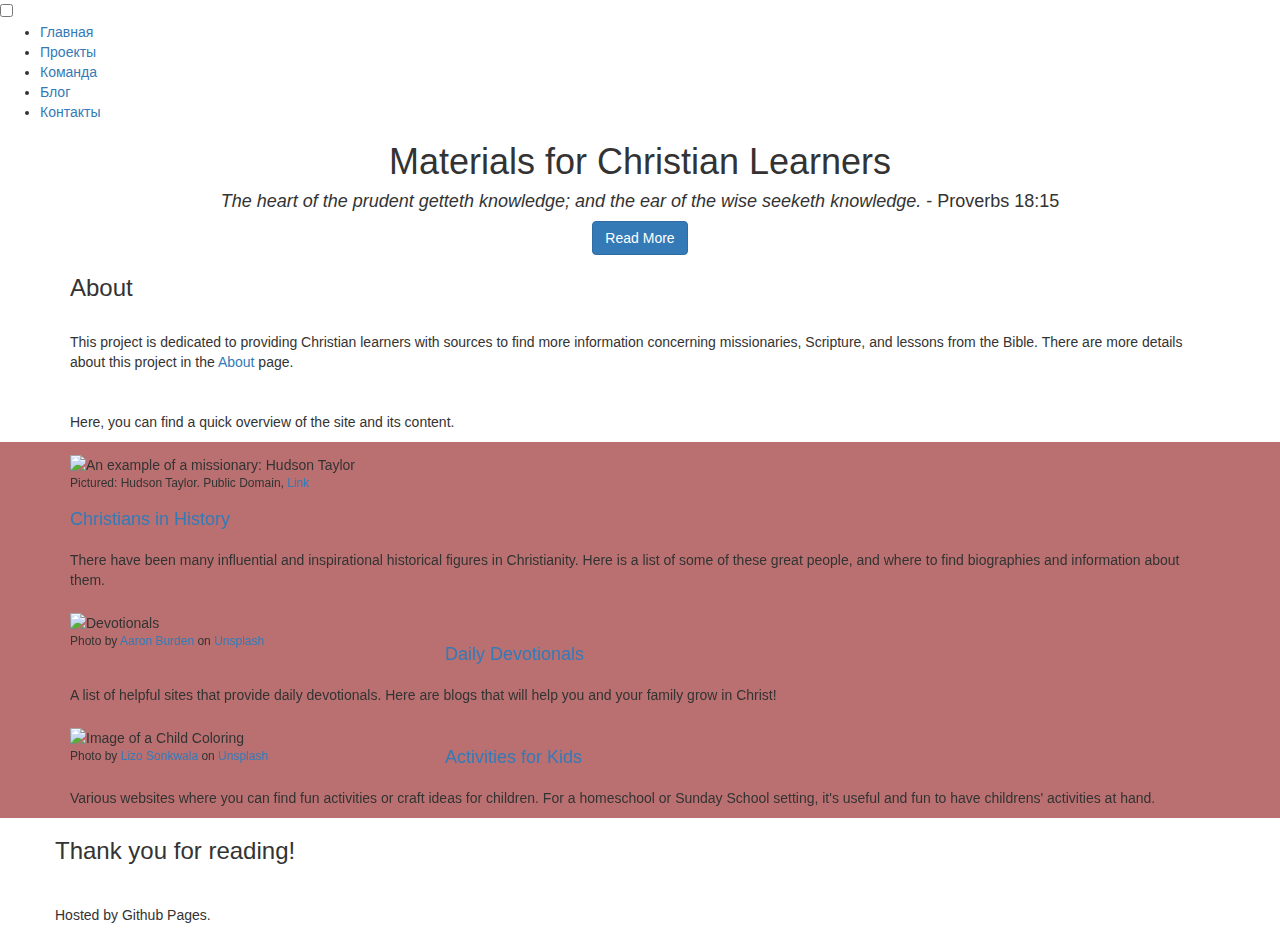
==== index.html @ 8c4ccbe0 "Add files via upload" ====
<!DOCTYPE html>
<html lang="en">
<head>
    <meta charset="utf-8">
    <meta http-equiv="X-UA-Compatible" content="IE=edge">
    <meta name="viewport" content="width=device-width, initial-scale=1">
    <title>Materials for Christian Learners</title>

    <!--CSS - Bootstrap Library and Custom Stylesheet-->
    <link rel="stylesheet" href="https://maxcdn.bootstrapcdn.com/bootstrap/3.3.7/css/bootstrap.min.css" integrity="sha384-BVYiiSIFeK1dGmJRAkycuHAHRg32OmUcww7on3RYdg4Va+PmSTsz/K68vbdEjh4u" crossorigin="anonymous">
    <link rel="stylesheet" href="css/styles.css">
    <link rel="stylesheet" href="css/menu.css">
    <!--Decorative styles - Animation on Scroll and Font Awesome-->
    <link href="https://unpkg.com/aos@2.3.1/dist/aos.css" rel="stylesheet">
    <link rel="stylesheet" href="https://cdnjs.cloudflare.com/ajax/libs/font-awesome/6.0.0-beta2/css/all.min.css" integrity="sha512-YWzhKL2whUzgiheMoBFwW8CKV4qpHQAEuvilg9FAn5VJUDwKZZxkJNuGM4XkWuk94WCrrwslk8yWNGmY1EduTA==" crossorigin="anonymous" referrerpolicy="no-referrer" />
</head>

<body>

  <div class="hamburger-menu">
    <input id="menu__toggle" type="checkbox" />
    <label class="menu__btn" for="menu__toggle">
      <span></span>
    </label>

    <ul class="menu__box">
      <li><a class="menu__item" href="#">Главная</a></li>
			<li><a class="menu__item" href="#">Проекты</a></li>
			<li><a class="menu__item" href="#">Команда</a></li>
			<li><a class="menu__item" href="#">Блог</a></li>
			<li><a class="menu__item" href="#">Контакты</a></li>
    </ul>
  </div>

  <header style="background-image: url('assets/images/header-main.jpeg');">
    <div class="header-content">
          <div class="header-content-inner">
            <h1 style="text-align: center;">Materials for Christian Learners</h1>
            <h4 style="text-align: center;"><span style="font-style: italic;">The heart of the prudent getteth knowledge; and the ear of the wise seeketh knowledge.</span> - Proverbs 18:15</h4>
          </div>
          <div class="btn-container" style="text-align: center; text-decoration: none;" data-aos="fade-down"><a class="btn btn-primary" href="#about" style="text-decoration: none;">Read More</a></div>
    </div>
  </header>

  <!--About Page-->
  <section id="about" class="main-section bg-color">
    <div class="container">
      <div>
        <h3>About</h3>
        <p><br>This project is dedicated to providing Christian learners with sources to find more information concerning missionaries, Scripture, and lessons from the Bible. There are more details about this project in the <a href="about.html">About</a> page.</p>
        <p>&nbsp;</p>
        <p>Here, you can find a quick overview of the site and its content.</p>
      </div>
    </div>
  </section>
  <!--About Page End-->

  <!--Missionary Page-->
  <section id="missionary-page" class="main-section" style="background:#ba7070;">
      <div class="container" data-aos="fade-in">
          <div class="row">
              <div class="col-md-4">
                  <img style="margin-top:1vw;" src="https://upload.wikimedia.org/wikipedia/commons/9/97/Hudson_Taylor.jpg" alt="An example of a missionary: Hudson Taylor" width="250">
                  <div class="caption">
                    <p style="font-size: 12px;"> Pictured: Hudson Taylor. Public Domain, <a href="https://commons.wikimedia.org/w/index.php?curid=6604869">Link</a></p>
                  </div>
              </div>

              <div class="container description" style="padding-top: 5%;">
                    <h4><a href="history.html">Christians in History <i class="fa fa-caret-right bobbing-icon" aria-hidden="true"></i> </a></h4>
                    <p style="font-size: 1em; padding-top:10px;">There have been many influential and inspirational historical figures in Christianity. Here is a list of some of these great people, and where to find biographies and information about them.</p>
              </div>
          </div>

      </div>
  </section>
  <!--Missionary End-->


  <!--Devotionals Page-->
  <section id="devotionals-page" class="main-section" style="background:#ba7070;">
      <div class="container" data-aos="fade-in">
          <div class="row">
              <div class="col-md-4">
                  <img style="margin-top:1vw;" src="assets/images/Unsplash_Bible_Image.jpg" alt="Devotionals" width="250">
                  <div class="caption">
                    <p style="font-size: 12px;">Photo by <a href="https://unsplash.com/@aaronburden?utm_source=unsplash&utm_medium=referral&utm_content=creditCopyText">Aaron Burden</a> on <a href="https://unsplash.com/s/photos/bible?utm_source=unsplash&utm_medium=referral&utm_content=creditCopyText">Unsplash</a>
  </p>
                  </div>
              </div>

              <div class="container description" style="padding-top: 3%;">
                    <h4><a href="devotionals.html">Daily Devotionals <i class="fa fa-caret-right bobbing-icon" aria-hidden="true"></i> </a></h4>
                    <p style="font-size: 1em; padding-top:10px; width:95%;">A list of helpful sites that provide daily devotionals. Here are blogs that will help you and your family grow in Christ!</p>
              </div>
          </div>

      </div>
  </section>
  <!--Devotionals End-->

  <!--Coloring Pages-->
  <section id="activities-page" class="main-section" style="background:#ba7070;">
      <div class="container" data-aos="fade-in">
          <div class="row">
              <div class="col-md-4">
                  <img style="margin-top:1vw;" src="assets/images/Unsplash_Kid_Coloring.jpg" alt="Image of a Child Coloring" width="250">
                  <div class="caption">
                    <p style="font-size: 12px;">Photo by <a href="https://unsplash.com/@lizosonkwala?utm_source=unsplash&utm_medium=referral&utm_content=creditCopyText">Lizo Sonkwala</a> on <a href="https://unsplash.com/s/photos/crayons?utm_source=unsplash&utm_medium=referral&utm_content=creditCopyText">Unsplash</a>
  </p>
                  </div>
              </div>

              <div class="container description" style="padding-top: 2%;">
                    <h4><a href="activities.html">Activities for Kids <i class="fa fa-caret-right bobbing-icon" aria-hidden="true"></i> </a></h4>
                    <p style="font-size: 1em; padding-top:10px;">Various websites where you can find fun activities or craft ideas for children. For a homeschool or Sunday School setting, it's useful and fun to have childrens' activities at hand.</p>
              </div>
          </div>

      </div>
  </section>
  <!--Coloring Pages End-->

  <!--Footer-->
  <footer>
        <div class="container">
            <div class="row">
                  <h3>Thank you for reading!</h3>
                  <p>&nbsp;</p>
                   <i class="fab fa-github" style="font-size:3em;"></i>
                   <p>Hosted by Github Pages.</p>
            </div>
        </div>
  </footer>
 <!--Footer End-->



<script src="https://ajax.googleapis.com/ajax/libs/jquery/1.11.3/jquery.min.js"></script>
<script src="https://maxcdn.bootstrapcdn.com/bootstrap/3.3.7/js/bootstrap.min.js" integrity="sha384-Tc5IQib027qvyjSMfHjOMaLkfuWVxZxUPnCJA7l2mCWNIpG9mGCD8wGNIcPD7Txa" crossorigin="anonymous"></script>
<script src="https://unpkg.com/aos@2.3.1/dist/aos.js"></script>
<script>
  AOS.init();

  AOS.init({
    once:true
});
</script>
</body>

</html>
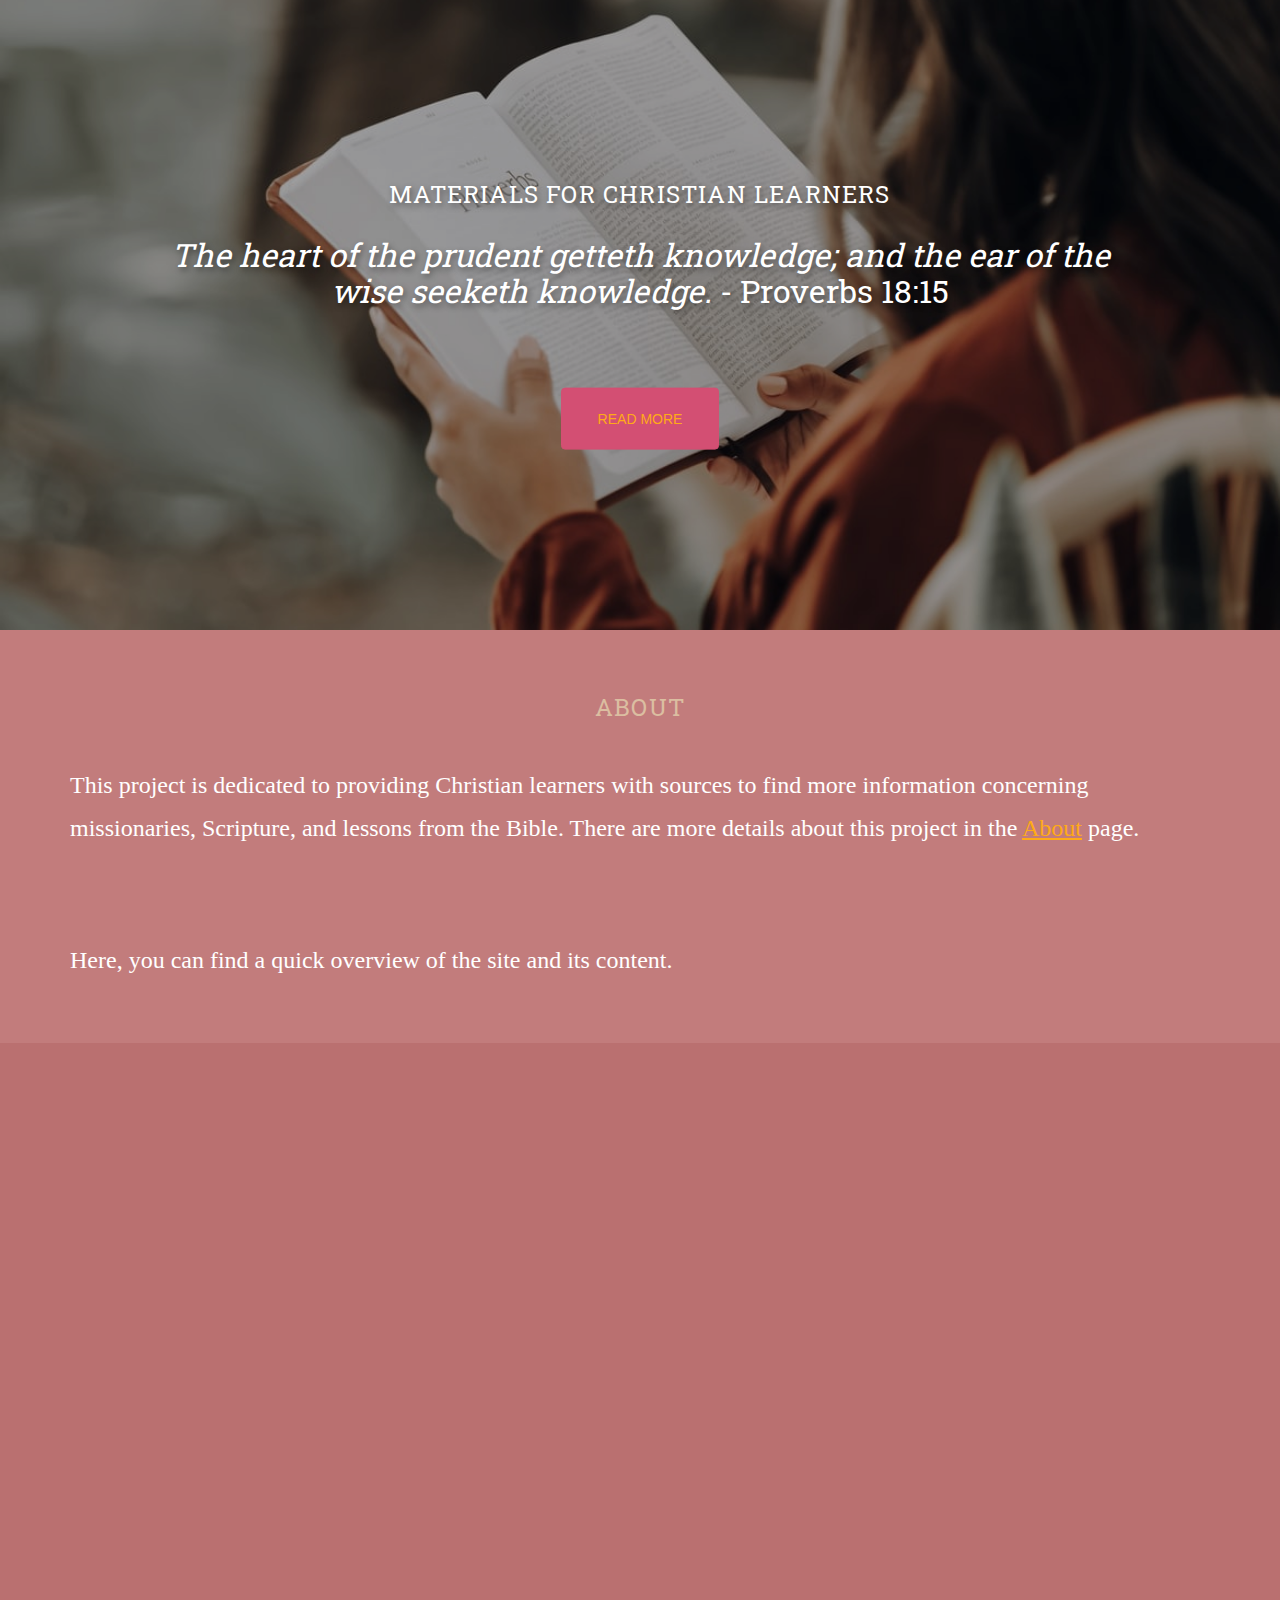
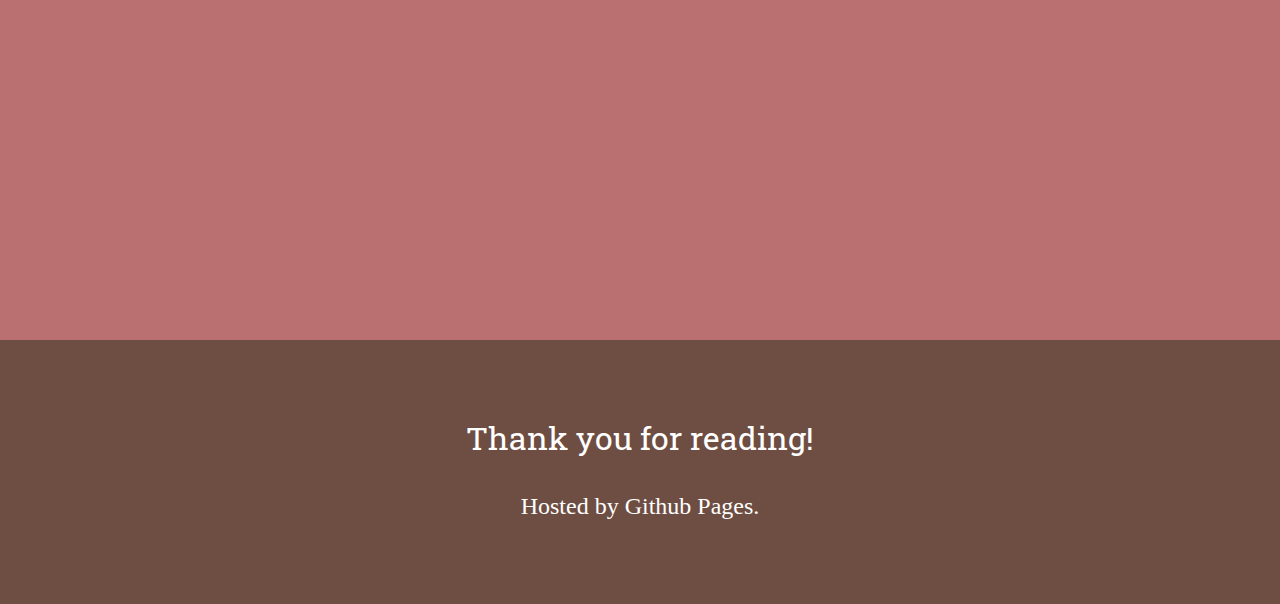
==== commit 1042a5bb: "Update index.html" ====
--- a/index.html
+++ b/index.html
@@ -17,20 +17,6 @@
 
 <body>
 
-  <div class="hamburger-menu">
-    <input id="menu__toggle" type="checkbox" />
-    <label class="menu__btn" for="menu__toggle">
-      <span></span>
-    </label>
-
-    <ul class="menu__box">
-      <li><a class="menu__item" href="#">Главная</a></li>
-			<li><a class="menu__item" href="#">Проекты</a></li>
-			<li><a class="menu__item" href="#">Команда</a></li>
-			<li><a class="menu__item" href="#">Блог</a></li>
-			<li><a class="menu__item" href="#">Контакты</a></li>
-    </ul>
-  </div>
 
   <header style="background-image: url('assets/images/header-main.jpeg');">
     <div class="header-content">
--- a/css/styles.css
+++ b/css/styles.css
@@ -0,0 +1,303 @@
+@import url('https://fonts.googleapis.com/css?family=Roboto+Slab:400,700|Roboto:300,400,400i,500,700');
+
+html {
+  scroll-behavior: smooth;
+}
+
+body {
+    background: #fff;
+    color: #fff;
+    font-family: 'Times New Roman', serif;
+    font-size: 16px;
+    overflow-x: hidden;
+}
+
+a {
+    -ms-transition: all 0.3s ease-in;
+    -webkit-transition: all 0.3s ease-in;
+    transition: all 0.3s ease-in;
+    color: #f5ecb0;
+}
+
+a:link,
+a:hover,
+a:focus,
+a:active {
+    color: #ffaa17;
+}
+
+*:focus {
+}
+
+img {
+    max-width: 100%, height: auto;
+}
+
+strong,
+b {
+    font-weight: 700;
+}
+
+i,
+em {
+    font-style: italic;
+}
+
+.clear {
+    border: 0;
+    clear: both;
+    height: 0;
+}
+
+h1,
+h2,
+h3,
+h4,
+h5,
+h6,
+p {
+    font-weight: normal;
+    margin: 0;
+}
+
+input,
+textarea {
+    -webkit-appearance: none;
+    border-radius: 0;
+}
+
+html,
+body {
+    height: 100%;
+}
+
+.float-right {
+  width: 50%;
+  clear: right;
+  float: right;
+  margin-left: 1em;
+  margin-right: 1em;
+}
+
+
+.menu-c{
+  text-align:center;
+  background: #a66e56;
+  font-family: "Arial", serif;
+}
+
+.menu-c li{
+  display:inline;
+
+}
+.menu-c a{
+  color:black;
+  text-decoration:none;
+  padding-left: 5em;
+  padding-right: 5em;
+}
+.menu-c a:hover{
+  border-top:3px solid grey;
+  color:black;
+}
+
+
+/** Header */
+header {
+    min-height: 70%;
+    background-position: center center;
+    background-size: cover;
+    background-repeat: no-repeat;
+}
+
+header:after {
+    content: "";
+    position: absolute;
+    top: 0;
+    left: 0;
+    right: 0;
+    bottom: 0;
+    background: rgba(0, 0, 0, 0.3);
+    z-index: 0;
+}
+
+header,
+header .header-content {
+    position: relative;
+    width: 100%;
+    text-align: center;
+}
+
+header .header-content {
+    position: absolute;
+    top: 50%;
+    -webkit-transform: translateY(-50%);
+    transform: translateY(-50%);
+    padding: 0 50px;
+    z-index: 10;
+}
+
+header .header-content .header-content-inner {
+    width: 100%;
+    color:white;
+    max-width: 1000px;
+    margin: 0 auto;
+    text-shadow: 2px 3px 6px rgba(0, 0, 0, 0.41);
+}
+
+h1, h2, h3, h4 {
+    font-family: 'Roboto Slab', serif;
+}
+
+.header-content-inner h1 {
+    font-size: 4vw;
+    margin-bottom: 30px;
+    text-transform: uppercase;
+    letter-spacing: 0.05em;
+}
+
+
+.header-content-inner p  {
+    font-size: 22px;
+    line-height: 1.8;
+    color: #e4e4e4;
+}
+
+ul {
+    line-height: 1.8;
+    color: #e4e4e4;
+}
+
+@media screen and (min-width: 601px) {
+  div.example {
+    font-size: 80px;
+  }
+}
+
+
+/**Button */
+.credit {
+  padding-top:12em;
+  position:fixed;
+}
+
+
+.btn-container {
+    padding-top:5em;
+}
+
+.btn {
+    padding: 20px 3% 20px  3%;
+    font-family: "Arial";
+    text-transform: uppercase;
+    background: #D34F73FF;
+
+}
+
+.btn-primary, .btn-primary:hover, .btn-primary:active, .btn-primary:visited {
+    background-color: #D34F73FF !important;
+    border-color: #D34F73FF;
+}
+
+
+
+.bg-color{
+    background: #c27c7c;
+}
+
+section {
+    padding-bottom: 3%;
+    position: relative;
+}
+
+.main-section h3{
+    text-transform: uppercase;
+    color: #DBBEA1FF;
+    letter-spacing: 0.05em;
+    text-align: center;
+}
+
+.main-section h4{
+    color: #DBBEA1FF;
+}
+
+.main-section p{
+    line-height: 1.8;
+    margin-bottom: 2%;
+}
+
+.btn-default-new{
+    background: #c34d34;
+    border-radius: 30px;
+    border: solid 3px #c34d34;
+    color: #ffffff;
+    font-size: 18px;
+    text-transform: capitalize;
+    font-family: 'Times New Roman', serif;
+    padding: 0 25px;
+    line-height: 3.1;
+    margin-top: 30px;
+    letter-spacing: 0.05em;
+    -ms-transition: all 0.6s ease-in-out;
+    -webkit-transition: all 0.6s ease-in-out;
+    transition: all 0.6s ease-in-out;
+    text-decoration: none;
+}
+
+.btn-default-new:hover, .btn-default-new:focus{
+    background: #fff;
+    color: #c34d34;
+    border-color: #c34d34;
+}
+
+.description {
+    background: #c27e7e;
+    box-shadow: 5px 6px 15px #a35d5d;
+}
+
+
+.bobbing-icon {
+   position: relative;
+   animation: floaty 0.5s infinite;
+}
+
+a {text-decoration: underline;}
+
+/*Animation for carets*/
+@keyframes floaty {
+  0% {top: 0em;}
+  25% {top: 0.05em;}
+  50% {top: 0em;}
+  75% {top: -0.05em;}
+  100% {top: 0px;}
+}
+
+@media (min-width:320px)  { .header-content-inner h1 { font-size:1.5em;} .main-section h3 {font-size:1.5em;} p, ul { font-size:1em;} section {padding-top: 10%;}}
+@media (min-width:481px)  { /* portrait e-readers (Nook/Kindle), smaller tablets @ 600 or @ 640 wide. */}
+@media (min-width:641px)  { /* portrait tablets, portrait iPad, landscape e-readers, landscape 800x480 or 854x480 phones */ }
+@media (min-width:961px)  {h1 { font-size:4em;} h3 {font-size:2em;} p, ul { font-size:1.5em;}}
+@media (min-width:1025px) {.header-content-inner h3 {font-size:3em;} h1 { font-size:4em;} p, ul { font-size:1.5em;} section {padding-top: 5%;}  h4 {font-size:2em;}}
+@media (min-width:1281px) {
+  .main-section h3 h4 {
+    font-size:3em;
+    }
+
+  .header-content-inner h1 {
+    font-size:4em;
+    }
+
+    p, ul {
+      font-size:1.5em;
+      }
+
+      .menu-c a {
+        font-size: 0.9vw;
+      }
+  }
+
+footer{
+      background: #6e4e42;
+      padding: 80px 0;
+      position: relative;
+      text-align: center;
+}
